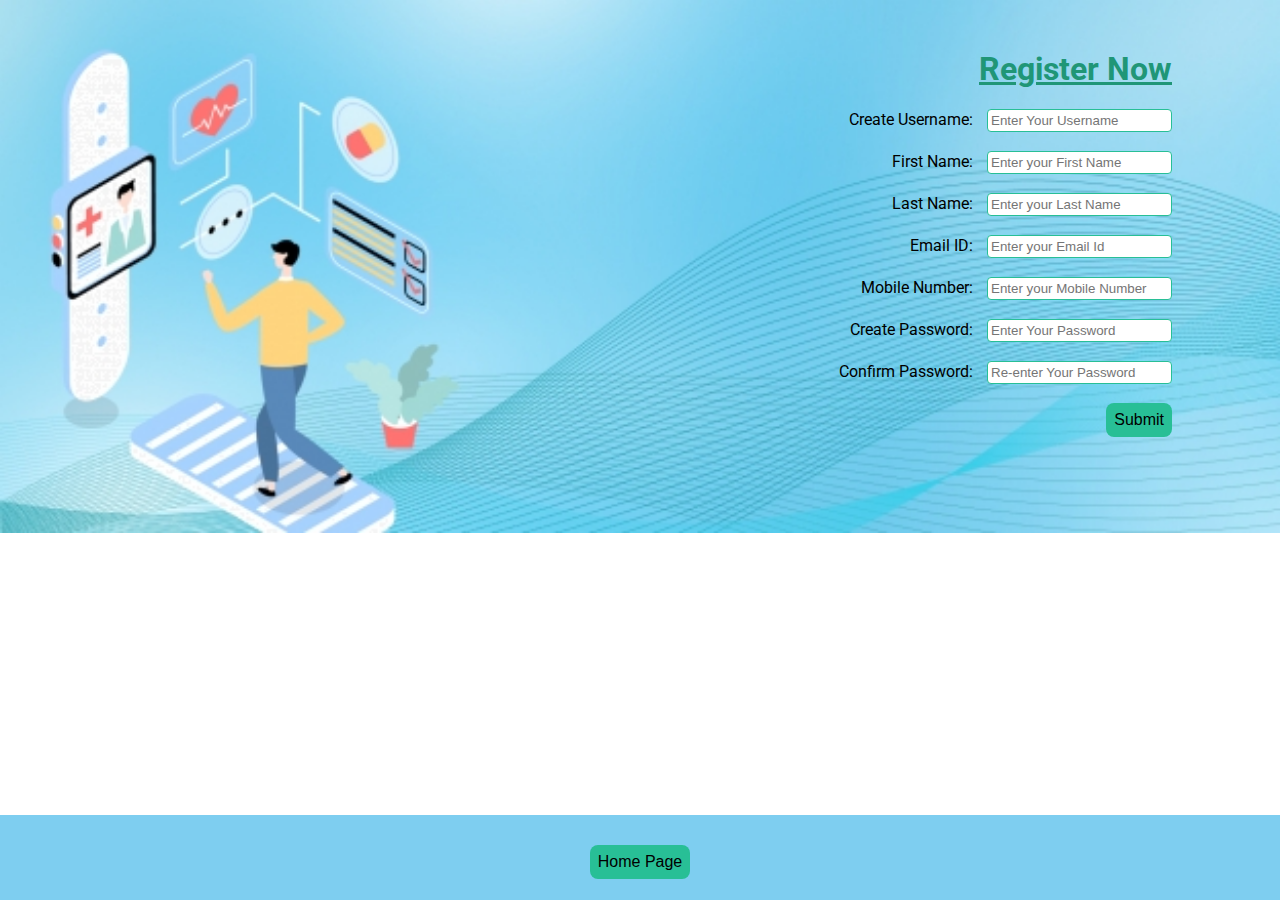
==== registerPage.html @ 638d9a26 "Add files via upload" ====
<!DOCTYPE html>
<html lang="en">
<head>
    <meta charset="UTF-8">
    <meta name="viewport" content="width=device-width, initial-scale=1.0">
    <title>Register Now</title>
    <link rel="preconnect" href="https://fonts.googleapis.com">
<link rel="preconnect" href="https://fonts.gstatic.com" crossorigin>
<link href="https://fonts.googleapis.com/css2?family=Roboto:wght@400;500&display=swap" rel="stylesheet">
    <style>
        body{
            font-family: "Roboto", sans-serif;
            background-image:url("assets/registerBg.jpg");
            background-size: cover;
            background-repeat: no-repeat;
            
        }
        div{
            margin-top: 50px;
            margin-right: 100px;
            text-align: right;
            
        }
        h1{
            color: #209677;
            text-decoration: underline;
        }
        footer {
            position: fixed;
            left: 0;
            bottom: 0;
            width: 100%;
            background-color: rgb(126, 206, 240);
            color: white;
            text-align: center;
        }
        input{
            margin-left: 10px;
            padding: 3px;
            border: 1px solid #28bf96;
            border-radius: 4px;
        }
        .btn2{
            padding: 0.5rem 0.5rem;
            outline: none;   
            border: none;
            font-size: 1rem;
            color: #ffffff;
            background-color: #28bf96;
            border-radius: 8px;
            cursor: pointer;
            transition: 0.3s;
        }
        .btn{
            text-decoration: none;
            color: black;
            cursor: pointer;
            transition: 0.3s;
        }
    </style>
</head>
<body>
    <div>
        <h1>Register Now</h1>
        <form class="form">
            <label for="Fname">Create Username: </label>
            <input type="text" name="username" placeholder="Enter Your Username" required><br><br>
            <label for="Fname">First Name: </label>
            <input type="text" name="Fname"  placeholder="Enter your First Name" required><br><br>
            <label for="">Last Name: </label>
            <input type="text" name="Lname" placeholder="Enter your Last Name" required><br><br>
            <label>Email ID: </label>
            <input type="email" name="email" placeholder="Enter your Email Id" required><br><br>
            <label>Mobile Number: </label>
            <input type="tel" name="mobile" placeholder="Enter your Mobile Number" required><br><br>
            <label>Create Password: </label>
            <input type="password" name="password" placeholder="Enter Your Password" required><br><br>
            <label>Confirm Password: </label>
            <input type="password" name="password" placeholder="Re-enter Your Password" required><br><br>
            <button class="btn2"><a href="#" class="btn">Submit</a></button>
        </form>
    </div>
    <footer>
        <h1><button class="btn2"><a href="index.html" class="btn">Home Page</a></button></h1>
    </footer>
</body>
</html>
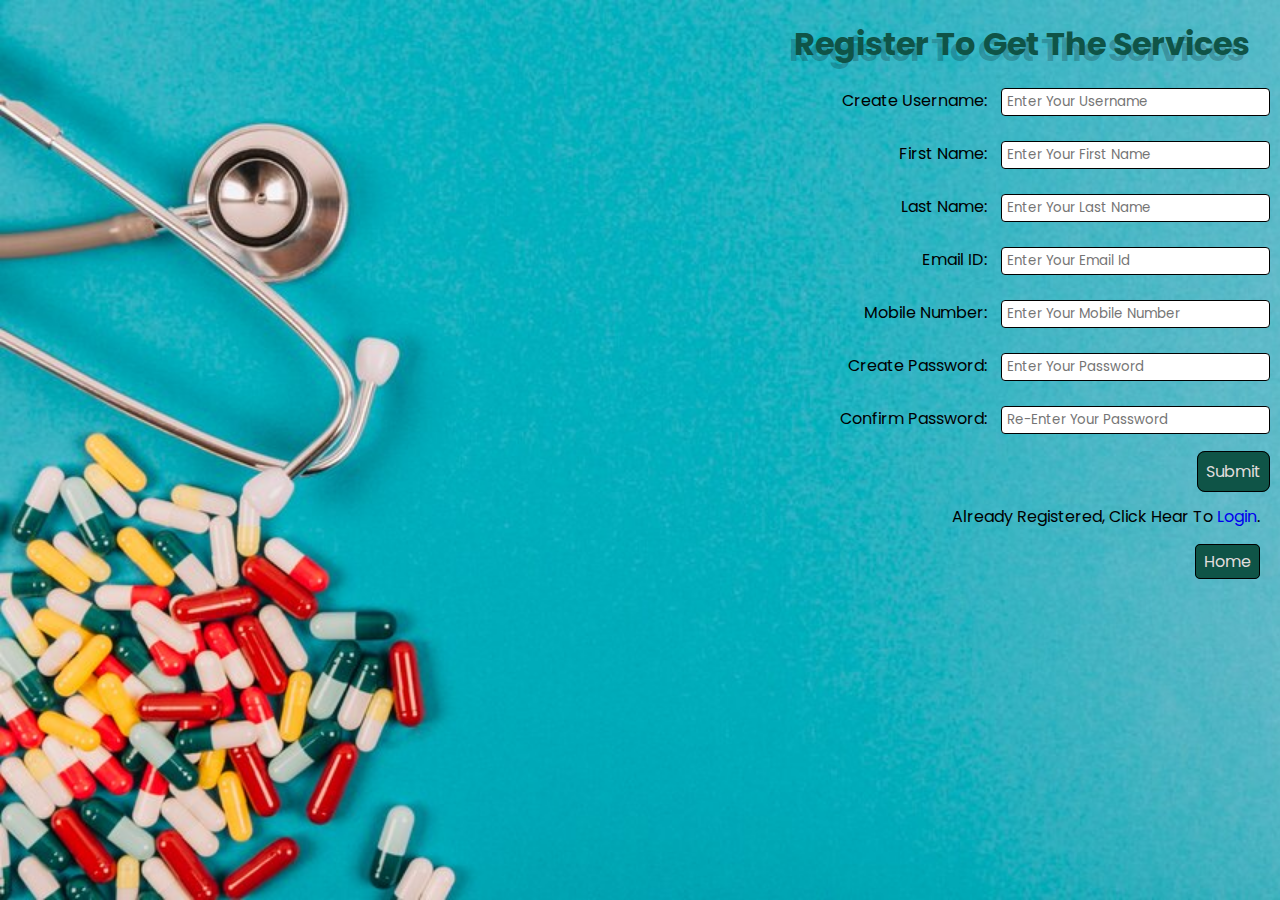
==== commit b6125953: "Add files via upload" ====
--- a/registerPage.html
+++ b/registerPage.html
@@ -4,66 +4,86 @@
     <meta charset="UTF-8">
     <meta name="viewport" content="width=device-width, initial-scale=1.0">
     <title>Register Now</title>
-    <link rel="preconnect" href="https://fonts.googleapis.com">
-<link rel="preconnect" href="https://fonts.gstatic.com" crossorigin>
-<link href="https://fonts.googleapis.com/css2?family=Roboto:wght@400;500&display=swap" rel="stylesheet">
+    
     <style>
+        @import url('https://fonts.googleapis.com/css2?family=Poppins:wght@100;200;300;400;500;600;700&family=Roboto:wght@400;500&display=swap');
+        *{
+            font-family: "Poppins", sans-serif;
+            margin: 0;
+            padding: 0;
+            box-sizing: border-box;
+            outline: none; border: none;
+            text-transform: capitalize;
+            transition: all .2s ease-out;
+            text-decoration: none;
+        }
         body{
-            font-family: "Roboto", sans-serif;
-            background-image:url("assets/registerBg.jpg");
+            background:url("assets/background2.jpg") no-repeat fixed;
             background-size: cover;
-            background-repeat: no-repeat;
+
             
         }
         div{
-            margin-top: 50px;
-            margin-right: 100px;
+            margin-right: 10px;
             text-align: right;
             
         }
         h1{
-            color: #209677;
-            text-decoration: underline;
-        }
-        footer {
-            position: fixed;
-            left: 0;
-            bottom: 0;
-            width: 100%;
-            background-color: rgb(126, 206, 240);
-            color: white;
-            text-align: center;
+            margin: 20px;
+            color: #0f5447;
+            text-shadow: -0.3rem .4rem  rgba(0,0,0,.2);
         }
         input{
             margin-left: 10px;
-            padding: 3px;
-            border: 1px solid #28bf96;
+            padding: 3px 5px;
+            border: 1px solid black;
             border-radius: 4px;
         }
-        .btn2{
+        .btn{
+            text-decoration: none;
+            color: #e0dddd;
             padding: 0.5rem 0.5rem;
             outline: none;   
             border: none;
             font-size: 1rem;
-            color: #ffffff;
-            background-color: #28bf96;
+            background-color:#0f5447;
+            border: 1px solid black;
             border-radius: 8px;
             cursor: pointer;
             transition: 0.3s;
+            margin-bottom: 10px;
+            
         }
-        .btn{
-            text-decoration: none;
-            color: black;
+        .btn:hover{
+            color: #0f5447;
+            background:#e0dddd ;
             cursor: pointer;
             transition: 0.3s;
+        }
+        p{
+            margin: 20px 10px;
+        }
+        .btnHome{
+            font-size: 1rem;
+            text-decoration: none;
+            color: #e0dddd;
+            border: 1px solid black;
+            border-radius: 5px;
+            padding: 5px 8px;
+            cursor: pointer;
+            background: #0f5447;
+        }
+        .btnHome:hover{
+            color: #0f5447;
+            background: #e0dddd;
         }
     </style>
 </head>
 <body>
     <div>
-        <h1>Register Now</h1>
-        <form class="form">
-            <label for="Fname">Create Username: </label>
+        <h1>Register To Get The Services</h1>
+        <form class="form" action="registeer">
+            <label for="username">Create Username: </label>
             <input type="text" name="username" placeholder="Enter Your Username" required><br><br>
             <label for="Fname">First Name: </label>
             <input type="text" name="Fname"  placeholder="Enter your First Name" required><br><br>
@@ -77,11 +97,12 @@
             <input type="password" name="password" placeholder="Enter Your Password" required><br><br>
             <label>Confirm Password: </label>
             <input type="password" name="password" placeholder="Re-enter Your Password" required><br><br>
-            <button class="btn2"><a href="#" class="btn">Submit</a></button>
+            <a href="#" class="btn">Submit</a>
         </form>
+        <p>Already registered, click hear to <a href="loginPage.html" id="login">Login</a>.</p>
+        <p><a href="index.html" class="btnHome">Home</a></p>
     </div>
-    <footer>
-        <h1><button class="btn2"><a href="index.html" class="btn">Home Page</a></button></h1>
-    </footer>
+    
+    
 </body>
 </html>